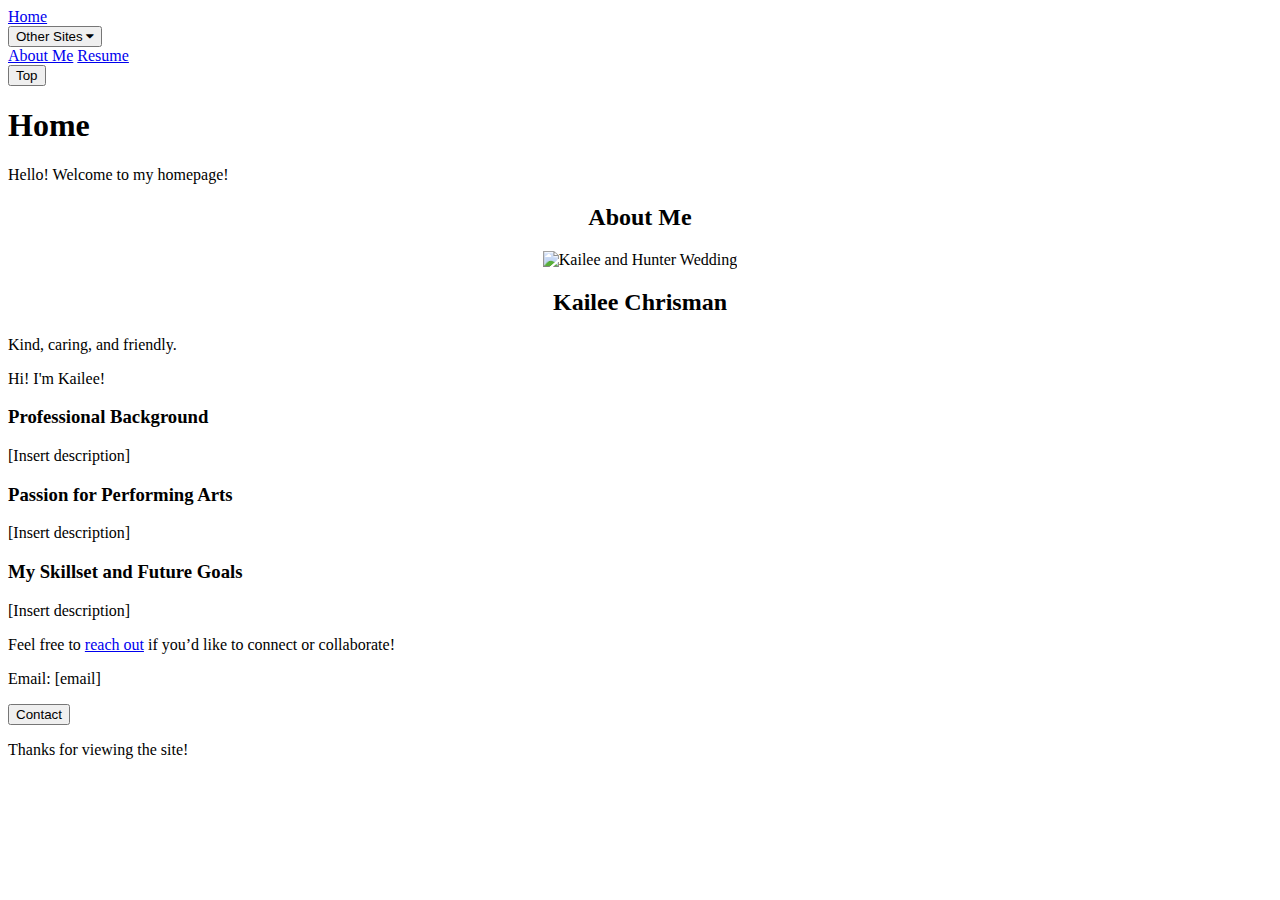
==== index.html @ 44342eef "Create index.html" ====
<!doctype html>
<html lang="en">

<head>
	<meta charset="UTF-8">
	<meta name="viewport" content="width=device-width, initial-scale=1">
	<meta name="description" content="Hunter Chrisman Homepage">
	<meta name="keywords" content="Hunter, Chrisman, chrisman.xyz">
	<title>Home | kaileechrisman.com</title>
	<link rel="stylesheet" href="style.css">
	<link rel="stylesheet" href="https://cdnjs.cloudflare.com/ajax/libs/font-awesome/4.7.0/css/font-awesome.min.css">
	<link rel="icon" type="image/x-icon" href="kcbutterfly.ico?">
	<link href="https://fonts.googleapis.com/css2?family=Roboto:wght@300;400&display=swap" rel="stylesheet">
</head>

<body>
	<div class="navbar">
		<a href="#home">Home</a>
		<div class="dropdown">
			<button class="dropbtn">Other Sites
				<i class="fa fa-caret-down"></i>
			</button>
			<div class="dropdown-content">
				<a href="https://www.kaileechrisman.com/about/" target="_blank">About Me</a>
				<a href="https://www.kaileechrisman.com/resume/" target="_blank">Resume</a>			
			</div>
		</div>
	</div>
	<button onclick="topFunction()" id="myBtn" title="Go to top">Top</button>
	<script>
		//Get the button
		var mybutton = document.getElementById("myBtn");

		// When the user scrolls down 20px from the top of the document, show the button
		window.onscroll = function () { scrollFunction() };

		function scrollFunction() {
			if (document.body.scrollTop > 20 || document.documentElement.scrollTop > 20) {
				mybutton.style.display = "block";
			} else {
				mybutton.style.display = "none";
			}
		}
		// When the user clicks on the button, scroll to the top of the document
		function topFunction() {
			document.body.scrollTop = 0;
			document.documentElement.scrollTop = 0;
		}
	</script>
	<div class="about-section">
		<h1>Home</h1>
		<p>Hello! Welcome to my homepage!</p>
	</div>
	<h2 style="text-align:center">About Me</h2>
	<div class="row">
		<div class="column">
			<div class="card">
				<center>
					<img src="KandHWedding.jpg" alt="Kailee and Hunter Wedding" style="width:50%">
				</center>
				<div class="container">
					<h2 style="text-align:center">Kailee Chrisman</h2>
					<p class="title">Kind, caring, and friendly.</p>
					<p>Hi! I'm Kailee!
					</p>
					<h3>Professional Background</h3>
					<p>[Insert description]
					</p>
					<h3>Passion for Performing Arts</h3>
					<p>[Insert description]
					</p>
					<h3>My Skillset and Future Goals</h3>
					<p>[Insert description]
					</p>
					<p>
						Feel free to <a href="mailto:">reach out</a> if you’d like to connect or
						collaborate!
					</p>

					<p>Email: [email]</p>
					<p><button class="button">Contact</button></p>
				</div>
			</div>
		</div>
	</div>
	<footer>
		<div class="container">
			<p>Thanks for viewing the site!</p>
		</div>
	</footer>
</body>

</html>
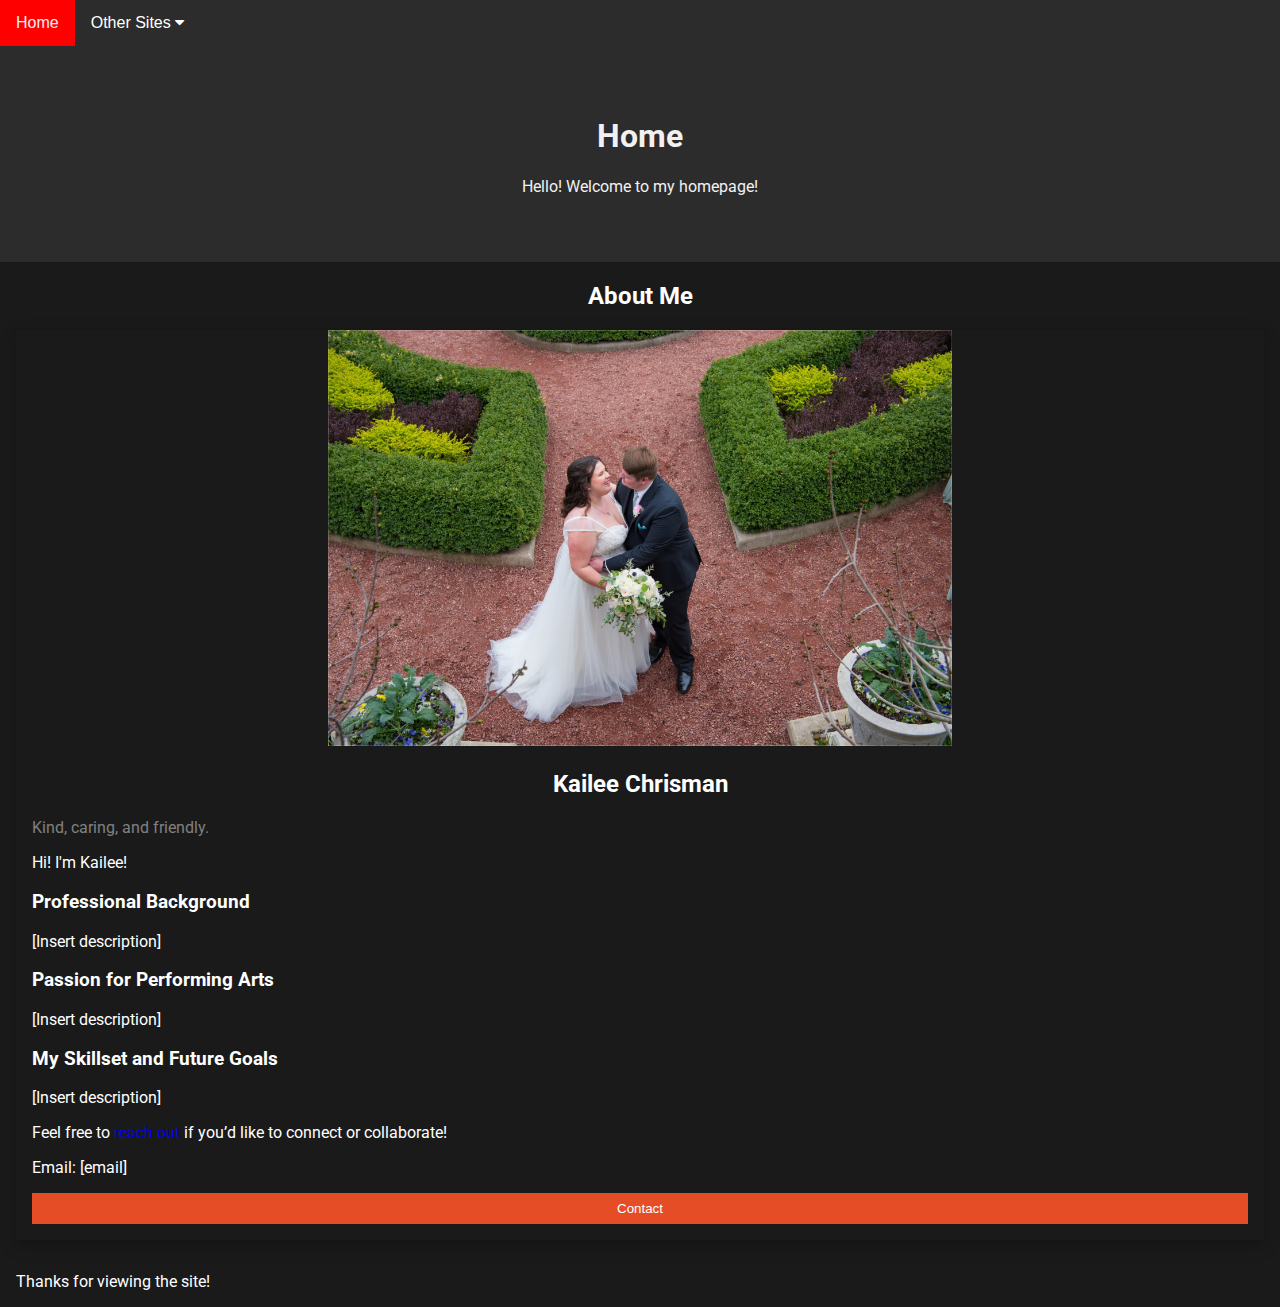
==== commit c3559c15: "Update index.html" ====
--- a/index.html
+++ b/index.html
@@ -56,7 +56,7 @@
 		<div class="column">
 			<div class="card">
 				<center>
-					<img src="KandHWedding.jpg" alt="Kailee and Hunter Wedding" style="width:50%">
+					<img src="KandHWedding.jpeg" alt="Kailee and Hunter Wedding" style="width:50%">
 				</center>
 				<div class="container">
 					<h2 style="text-align:center">Kailee Chrisman</h2>
--- a/style.css
+++ b/style.css
@@ -0,0 +1,273 @@
+/* ====== Global Styles ====== */
+body {
+  font-family: 'Roboto', sans-serif;
+  margin: 0;
+  background-color: #1a1a1a;
+  color: #ffffff
+}
+
+html {
+  box-sizing: border-box;
+}
+
+*,
+*:before,
+*:after {
+  box-sizing: inherit;
+}
+
+.column {
+  float: center;
+  width: 100%;
+  margin-bottom: 16px;
+  padding: 0 8px;
+}
+
+.card {
+  box-shadow: 0 4px 8px rgba(0, 0, 0, 0.1), 0 6px 20px rgba(0, 0, 0, 0.1);
+  margin: 8px;
+}
+
+.about-section {
+  padding: 50px;
+  text-align: center;
+  background-color: #2c2c2c;
+  color: #f1f1f1;
+}
+
+.container {
+  padding: 0 16px;
+}
+
+.container::after,
+.row::after {
+  content: "";
+  clear: both;
+  display: table;
+}
+
+.title {
+  color: grey;
+}
+
+.button {
+  border: none;
+  outline: 0;
+  display: inline-block;
+  padding: 8px;
+  color: white;
+  background-color: #e44d26;
+  text-align: center;
+  cursor: pointer;
+  width: 100%;
+  transition: background-color 0.3s ease;
+}
+
+.button:hover {
+  background-color: #d14020;
+}
+
+.button:active {
+  background-color: #0056b3;
+}
+
+@media screen and (max-width: 650px) {
+  .column {
+    width: 100%;
+    display: block;
+  }
+}
+
+#main-nav {
+  width: 100%;
+  height: 67px;
+  background: #f2f2f2;
+}
+
+#main-nav .subnav {
+  display: none;
+  position: absolute;
+  top: 67px;
+  left: 0px;
+  width: 100%;
+  list-style-type: none;
+  background: #fff;
+  margin: 0;
+  border: solid 1px #eeeeee;
+  z-index: 5;
+  padding: 0;
+}
+
+#main-nav .subnav li {
+  display: block;
+  border-bottom: solid 1px #eeeeee;
+  margin: 0;
+}
+
+#main-nav .subnav li a {
+  color: #333;
+  height: 18px;
+  padding: 10px 0;
+  font-size: 13px;
+}
+
+#main-nav .subnav li a:hover {
+  background: #f9f9f9;
+}
+
+#nav-primary {
+  list-style-type: none;
+  margin: 0;
+  float: left;
+  padding: 0;
+}
+
+#nav-primary li {
+  float: left;
+  position: relative;
+}
+
+#nav-primary li a {
+  float: left;
+  color: #000;
+  text-align: center;
+  font-size: 14px;
+  height: 48px;
+  padding-top: 19px;
+  line-height: 16px;
+  width: 164px;
+  text-decoration: none;
+}
+
+#nav-primary li a:hover {
+  text-decoration: none;
+}
+
+#nav-primary li:hover .subnav {
+  display: block;
+}
+
+a.button {
+  -webkit-appearance: button;
+  -moz-appearance: button;
+  appearance: button;
+
+  text-decoration: none;
+  color: initial;
+}
+
+/* Navbar container */
+/* ====== Component: Navbar ====== */
+.navbar {
+  overflow: hidden;
+  background-color: var(--main-color);
+  font-family: Arial;
+}
+
+:root {
+  --main-color: #2c2c2c;
+}
+
+/* Links inside the navbar */
+.navbar a {
+  float: left;
+  font-size: 16px;
+  color: #f1f1f1;
+  text-align: center;
+  padding: 14px 16px;
+  text-decoration: none;
+}
+
+.navbar a.active {
+  background-color: #4CAF50;
+}
+
+/* The dropdown container */
+.dropdown {
+  float: left;
+  overflow: hidden;
+}
+
+/* Dropdown button */
+.dropdown .dropbtn {
+  font-size: 16px;
+  border: none;
+  outline: none;
+  color: white;
+  padding: 14px 16px;
+  background-color: inherit;
+  font-family: inherit;
+  /* Important for vertical align on mobile phones */
+  margin: 0;
+  /* Important for vertical align on mobile phones */
+}
+
+/* Add a red background color to navbar links on hover */
+.navbar a:hover,
+.dropdown:hover .dropbtn {
+  background-color: red;
+}
+
+/* Dropdown content (hidden by default) */
+.dropdown-content {
+  display: none;
+  position: absolute;
+  background-color: #f9f9f9;
+  min-width: 160px;
+  box-shadow: 0px 8px 16px 0px rgba(0, 0, 0, 0.2);
+  z-index: 1;
+}
+
+/* Links inside the dropdown */
+.dropdown-content a {
+  float: none;
+  color: black;
+  padding: 12px 16px;
+  text-decoration: none;
+  display: block;
+  text-align: left;
+}
+
+/* Add a grey background color to dropdown links on hover */
+.dropdown-content a:hover {
+  background-color: #ddd;
+}
+
+/* Show the dropdown menu on hover */
+.dropdown:hover .dropdown-content {
+  display: block;
+}
+
+#myBtn {
+  display: none;
+  /* Hidden by default */
+  position: fixed;
+  /* Fixed/sticky position */
+  bottom: 20px;
+  /* Place the button at the bottom of the page */
+  right: 30px;
+  /* Place the button 30px from the right */
+  z-index: 99;
+  /* Make sure it does not overlap */
+  border: none;
+  /* Remove borders */
+  outline: none;
+  /* Remove outline */
+  background-color: red;
+  /* Set a background color */
+  color: white;
+  /* Text color */
+  cursor: pointer;
+  /* Add a mouse pointer on hover */
+  padding: 15px;
+  /* Some padding */
+  border-radius: 10px;
+  /* Rounded corners */
+  font-size: 18px;
+  /* Increase font size */
+}
+
+#myBtn:hover {
+  background-color: #555;
+  /* Add a dark-grey background on hover */
+}
